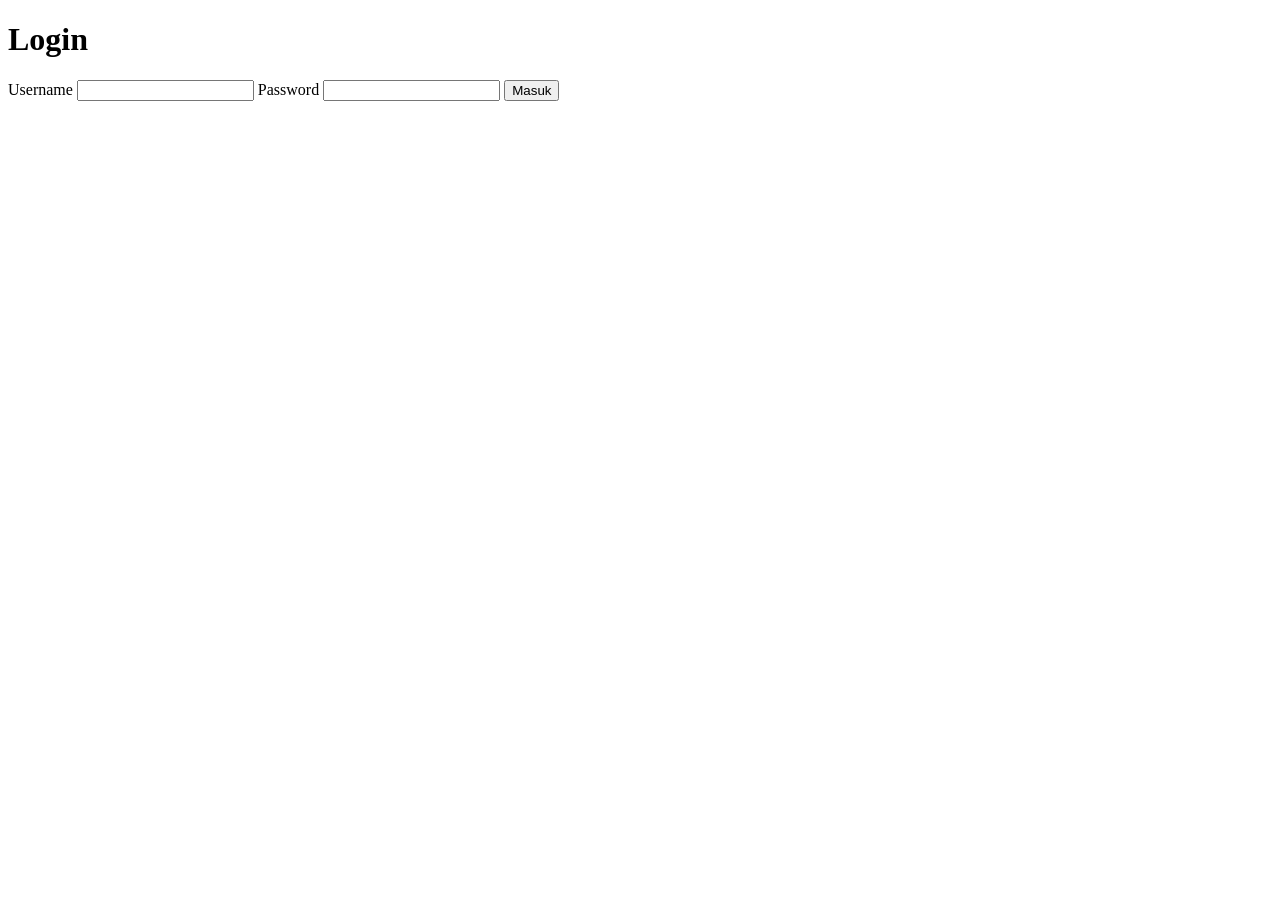
==== index.html @ fd8187f4 "Push Pertama" ====
<!DOCTYPE html>
<html lang="id">
<head>
  <meta charset="UTF-8" />
  <meta name="viewport" content="width=device-width, initial-scale=1.0" />
  <title>Catalog</title>
  <link rel="stylesheet" href="css/style.css" />
</head>
<body>
  <header class="navbar">
    <div class="navbar-search">
      <img src="img/Shopicons_Regular_Search.svg" alt="" class="search-icon" />
      <input type="text" id="search-input" placeholder="Cari produk atau kategori..." />
    </div>

    <div class="navbar-right">
      <a href="cart.html" id="cart-badge" class="cart-badge"><img src="img/Shopicons_Regular_Cart3.svg" alt="Keranjang" class="cart-icon" /> <span id="cart-count">0</span></a>

      <div class="account-menu">
        <button id="account-btn" class="account-icon-btn" aria-haspopup="true" aria-expanded="false" aria-label="Menu akun">
          <img src="img/Shopicons_Regular_Account.svg" alt="Akun" class="account-icon-img" />
        </button>

        <div id="account-dropdown" class="account-dropdown" hidden>
          <p id="dropdown-username" class="dropdown-username"></p>
          <a href="wishlist.html" class="dropdown-item"><img src="img/Shopicons_Regular_Heart.svg" alt="" class="dropdown-icon" /> Wishlist</a>
          <a href="settings.html" class="dropdown-item"><img src="img/Shopicons_Regular_Settings.svg" alt="" class="dropdown-icon" /> Setting</a>
          <button id="logout-btn" class="dropdown-item dropdown-logout" type="button">⎋ Keluar</button>
        </div>
      </div>
    </div>
  </header>

  <section class="toolbar">
    <select id="category-filter">
      <option value="">Semua kategori</option>

    </select>

    <select id="sort-select">
      <option value="">Urutkan</option>
      <option value="price-asc">Harga: Termurah</option>
      <option value="price-desc">Harga: Termahal</option>
      <option value="rating-desc">Rating tertinggi</option>
    </select>

    <span id="result-count"></span>
  </section>

  <p id="global-error" class="status-message" hidden></p>

  <main id="product-grid" class="product-grid">
  </main>

  <div class="load-more-wrapper">
    <button id="load-more-btn">Muat lebih banyak</button>
  </div>

  <div id="product-modal" class="modal-overlay" hidden>
    <div class="modal-box">
      <button id="modal-close" class="modal-close">&times;</button>
      <span id="modal-category" class="modal-category"></span>
      <img id="modal-image" src="" alt="" />
      <h2 id="modal-title"></h2>
      <p id="modal-brand"></p>
      <p id="modal-price-rating"></p>
      <p id="modal-stock"></p>
      <p id="modal-description"></p>
      <div class="modal-actions">
        <button id="modal-add-cart">Tambah ke Keranjang</button>
        <button id="modal-wishlist-btn" class="wishlist-icon-btn" aria-label="Tambah ke wishlist">
          <img src="img/Shopicons_Regular_Heart.svg" alt="" class="wishlist-heart-img" />
        </button>
      </div>
    </div>
  </div>

  <script src="js/theme.js" defer></script>
  <script src="js/account-menu.js" defer></script>
  <script src="js/catalog.js" defer></script>
</body>
</html>
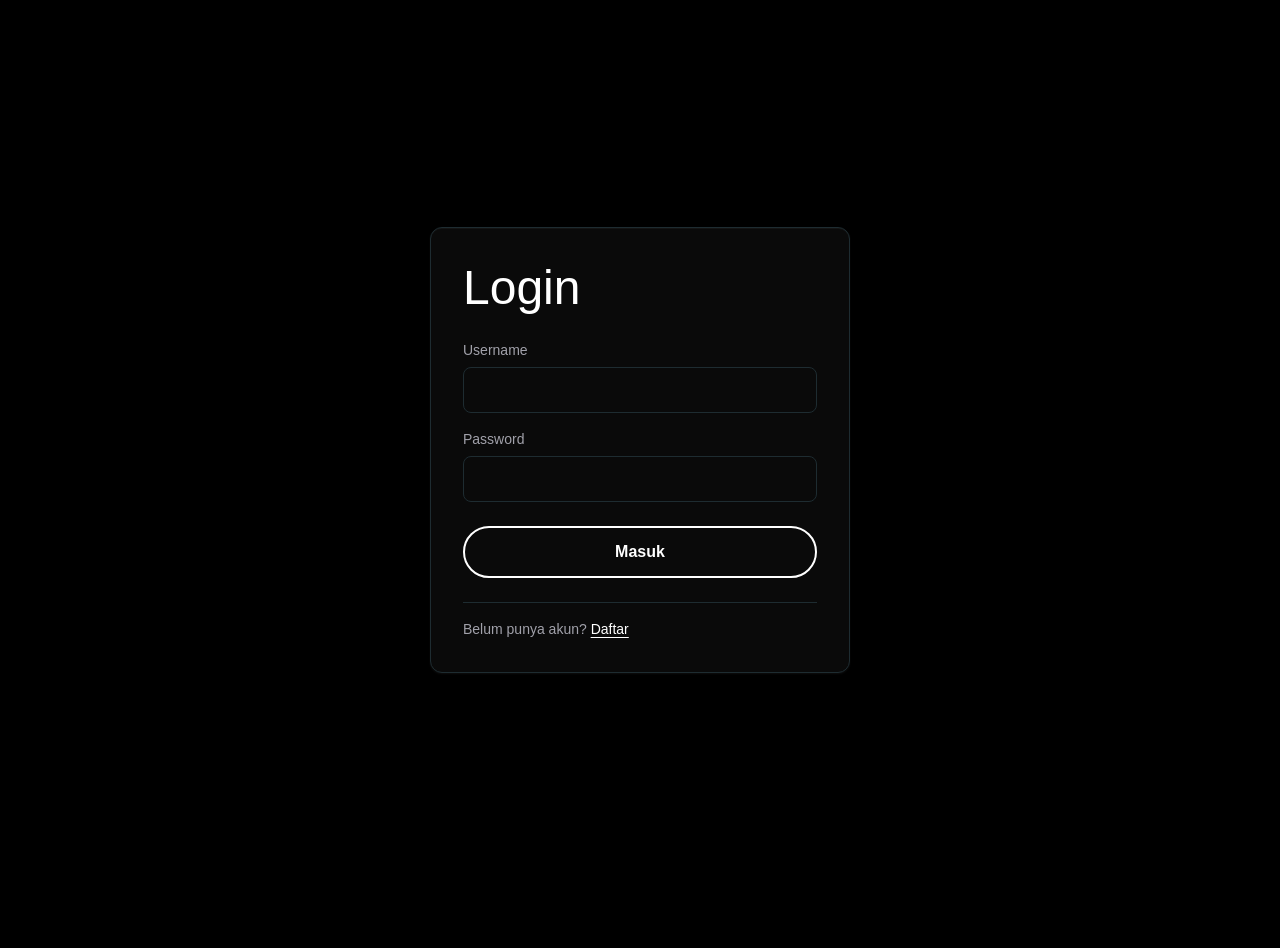
==== commit 10c7c32c: "feat(catalog): cart total in navbar, modal a11y, empty-cart cleanup Total belanja tampil di badge ke" ====
--- a/index.html
+++ b/index.html
@@ -8,13 +8,17 @@
 </head>
 <body>
   <header class="navbar">
+    <a href="index.html" class="navbar-brand">Mini Shopee</a>
+
     <div class="navbar-search">
       <img src="img/Shopicons_Regular_Search.svg" alt="" class="search-icon" />
       <input type="text" id="search-input" placeholder="Cari produk atau kategori..." />
     </div>
 
     <div class="navbar-right">
-      <a href="cart.html" id="cart-badge" class="cart-badge"><img src="img/Shopicons_Regular_Cart3.svg" alt="Keranjang" class="cart-icon" /> <span id="cart-count">0</span></a>
+      <p class="navbar-welcome" data-welcome></p>
+
+      <a href="cart.html" id="cart-badge" class="cart-badge"><img src="img/Shopicons_Regular_Cart3.svg" alt="Keranjang" class="cart-icon" /> <span id="cart-count">0</span> <span id="cart-total" class="cart-total">$0.00</span></a>
 
       <div class="account-menu">
         <button id="account-btn" class="account-icon-btn" aria-haspopup="true" aria-expanded="false" aria-label="Menu akun">
@@ -25,7 +29,7 @@
           <p id="dropdown-username" class="dropdown-username"></p>
           <a href="wishlist.html" class="dropdown-item"><img src="img/Shopicons_Regular_Heart.svg" alt="" class="dropdown-icon" /> Wishlist</a>
           <a href="settings.html" class="dropdown-item"><img src="img/Shopicons_Regular_Settings.svg" alt="" class="dropdown-icon" /> Setting</a>
-          <button id="logout-btn" class="dropdown-item dropdown-logout" type="button">⎋ Keluar</button>
+          <button id="logout-btn" class="dropdown-item dropdown-logout" type="button">Keluar</button>
         </div>
       </div>
     </div>
@@ -50,6 +54,7 @@
   <p id="global-error" class="status-message" hidden></p>
 
   <main id="product-grid" class="product-grid">
+    <p class="grid-loading">Memuat produk...</p>
   </main>
 
   <div class="load-more-wrapper">
@@ -57,8 +62,8 @@
   </div>
 
   <div id="product-modal" class="modal-overlay" hidden>
-    <div class="modal-box">
-      <button id="modal-close" class="modal-close">&times;</button>
+    <div class="modal-box" role="dialog" aria-modal="true" aria-labelledby="modal-title">
+      <button id="modal-close" class="modal-close" aria-label="Tutup">&times;</button>
       <span id="modal-category" class="modal-category"></span>
       <img id="modal-image" src="" alt="" />
       <h2 id="modal-title"></h2>
@@ -75,7 +80,6 @@
     </div>
   </div>
 
-  <script src="js/theme.js" defer></script>
   <script src="js/account-menu.js" defer></script>
   <script src="js/catalog.js" defer></script>
 </body>
--- a/css/style.css
+++ b/css/style.css
@@ -0,0 +1,1102 @@
+/* ============================================================
+   Shopifi — Cinematic & Transactional Commerce
+   Native CSS, no framework.
+   ============================================================ */
+
+:root {
+  --bg: #000000;
+  --bg-elevated: #0a0a0a;
+  --fg: #ffffff;
+  --line: #1e2c31; 
+  --muted: #a1a1aa; 
+  --accent: #ffffff;
+  
+  --aloe: #c1fbd4;
+  --pistachio: #d4f9e0;
+  
+  --btn-bg: transparent;
+  --btn-text: #ffffff;
+  --btn-border: #ffffff;
+  --btn-border-width: 2px;
+  --btn-hover-bg: #ffffff;
+  --btn-hover-text: #000000;
+
+  --font-display: "Neue Haas Grotesk Display", Helvetica, Arial, sans-serif;
+  --font-body: "Inter Variable", Inter, Helvetica, Arial, sans-serif;
+  
+  --card-shadow: 0 1px 2px rgba(255,255,255,0.05), inset 0 1px 0 rgba(255,255,255,0.04);
+  --card-bg: var(--bg-elevated);
+  --card-border: 1px solid var(--line);
+
+  --pad: 16px;
+  color-scheme: dark;
+}
+
+body.theme-light {
+  --bg: #fbfbf5; 
+  --bg-elevated: #ffffff;
+  --fg: #000000; 
+  --line: #e4e4e7; 
+  --muted: #71717a; 
+  --accent: #000000;
+  
+  --btn-bg: #000000;
+  --btn-text: #ffffff;
+  --btn-border: #000000;
+  --btn-border-width: 1px;
+  --btn-hover-bg: #3f3f46;
+  --btn-hover-text: #ffffff;
+  
+  --card-shadow: 0 8px 8px rgba(0,0,0,0.1), 0 4px 4px rgba(0,0,0,0.1), 0 2px 2px rgba(0,0,0,0.1), 0 0 0 1px rgba(0,0,0,0.1);
+  --card-bg: var(--bg-elevated);
+  --card-border: none; /* Shadow acts as border */
+
+  color-scheme: light;
+}
+
+/* ---------- RESET ---------- */
+
+*,
+*::before,
+*::after {
+  box-sizing: border-box;
+}
+
+body {
+  margin: 0;
+  min-height: 100vh;
+  background: var(--bg);
+  color: var(--fg);
+  font-family: var(--font-body);
+  font-feature-settings: "ss03";
+  font-size: 16px;
+  font-weight: 420;
+  line-height: 1.5;
+  -webkit-font-smoothing: antialiased;
+  padding-bottom: 48px;
+}
+
+[hidden] {
+  display: none !important;
+}
+
+h1,
+h2,
+h3 {
+  margin: 0;
+  font-family: var(--font-display);
+  font-weight: 330;
+  line-height: 1.15;
+}
+
+p {
+  margin: 0;
+}
+
+a {
+  color: var(--fg);
+  text-decoration: none;
+}
+
+a:hover {
+  text-decoration: underline;
+  text-underline-offset: 3px;
+}
+
+img {
+  display: block;
+  max-width: 100%;
+  border-radius: 8px;
+}
+
+/* ---------- KONTROL FORM ---------- */
+
+input,
+select,
+button {
+  font: inherit;
+  font-feature-settings: "ss03";
+}
+
+input,
+select {
+  color: var(--fg);
+  background: var(--bg-elevated);
+  border: 1px solid var(--line);
+  border-radius: 8px;
+  padding: 10px 12px;
+  min-height: 44px; /* R-03 */
+}
+
+input::placeholder {
+  color: var(--muted);
+}
+
+input:focus-visible,
+select:focus-visible,
+button:focus-visible,
+a:focus-visible {
+  outline: 2px solid var(--accent);
+  outline-offset: 2px;
+}
+
+label {
+  display: block;
+  margin-bottom: 6px;
+  font-size: 14px;
+  font-weight: 500;
+  color: var(--muted);
+}
+
+button {
+  padding: 12px 24px;
+  cursor: pointer;
+  background: var(--btn-bg);
+  color: var(--btn-text);
+  border: var(--btn-border-width) solid var(--btn-border);
+  border-radius: 9999px;
+  transition: background-color 0.12s linear, color 0.12s linear;
+  min-height: 44px; /* R-03 */
+  font-weight: 550;
+}
+
+button:hover:not(:disabled) {
+  background: var(--btn-hover-bg);
+  color: var(--btn-hover-text);
+}
+
+button:disabled {
+  cursor: not-allowed;
+  opacity: 0.4;
+}
+
+/* ---------- NAVBAR ---------- */
+
+.navbar {
+  position: sticky;
+  top: 0;
+  z-index: 20;
+  display: flex;
+  align-items: center;
+  gap: var(--pad);
+  flex-wrap: wrap;
+  padding: 16px var(--pad);
+  background: var(--bg);
+}
+
+.navbar-brand {
+  font-family: var(--font-display);
+  font-size: 24px;
+  font-weight: 500;
+  white-space: nowrap;
+}
+
+.navbar-brand:hover {
+  text-decoration: none;
+}
+
+.navbar-welcome {
+  margin-right: auto;
+  font-size: 14px;
+  color: var(--muted);
+}
+
+.navbar-welcome:empty {
+  display: none;
+}
+
+.navbar-search {
+  position: relative;
+  display: flex;
+  align-items: center;
+  gap: 8px;
+  flex: 1 1 260px;
+  min-width: 0;
+  max-width: 520px;
+}
+
+.search-icon,
+.cart-icon,
+.dropdown-icon,
+.account-icon-img {
+  width: 18px;
+  height: 18px;
+  filter: invert(1);
+}
+
+body.theme-light .search-icon,
+body.theme-light .cart-icon,
+body.theme-light .dropdown-icon,
+body.theme-light .account-icon-img {
+  filter: invert(0);
+}
+
+.navbar-search input {
+  width: 100%;
+  min-width: 0;
+}
+
+.navbar-right {
+  display: flex;
+  align-items: center;
+  gap: 12px;
+}
+
+.cart-badge {
+  display: flex;
+  align-items: center;
+  gap: 8px;
+  padding: 8px 16px;
+  border-radius: 9999px;
+  border: 1px solid var(--line);
+  background: var(--bg-elevated);
+  white-space: nowrap;
+  font-weight: 500;
+}
+
+.cart-badge:hover {
+  background: var(--btn-hover-bg);
+  color: var(--btn-hover-text);
+  text-decoration: none;
+}
+
+.cart-badge:hover img {
+  filter: invert(0);
+}
+
+body.theme-light .cart-badge:hover img {
+  filter: invert(1);
+}
+
+.cart-total {
+  color: var(--muted);
+}
+
+.cart-badge:hover .cart-total {
+  color: inherit;
+}
+
+/* ---------- DROPDOWN AKUN ---------- */
+
+.account-menu {
+  position: relative;
+}
+
+.account-icon-btn {
+  padding: 8px;
+  line-height: 0;
+  border: 1px solid var(--line);
+  border-radius: 9999px;
+  background: var(--bg-elevated);
+  min-height: 44px;
+  min-width: 44px;
+  display: flex;
+  align-items: center;
+  justify-content: center;
+}
+
+.account-dropdown {
+  position: absolute;
+  right: 0;
+  top: calc(100% + 6px);
+  min-width: 190px;
+  padding: 8px;
+  background: var(--bg-elevated);
+  border-radius: 12px;
+  box-shadow: var(--card-shadow);
+  border: var(--card-border);
+  z-index: 30;
+}
+
+.dropdown-username {
+  padding: 6px 8px 10px;
+  border-bottom: 1px solid var(--line);
+  margin-bottom: 6px;
+  font-size: 13px;
+  color: var(--muted);
+}
+
+.dropdown-item {
+  display: flex;
+  align-items: center;
+  gap: 8px;
+  width: 100%;
+  padding: 8px;
+  border: 1px solid transparent;
+  border-radius: 8px;
+  text-align: left;
+  background: transparent;
+  color: var(--fg);
+}
+
+.dropdown-item:hover {
+  background: var(--bg);
+  color: var(--fg);
+  text-decoration: none;
+}
+
+.dropdown-item:hover img {
+  filter: invert(1);
+}
+
+body.theme-light .dropdown-item:hover img {
+  filter: invert(0);
+}
+
+.dropdown-logout {
+  margin-top: 6px;
+  border-top: 1px solid var(--line);
+}
+
+/* ---------- LOGIN & SIGNUP ---------- */
+
+.login-container {
+  display: flex;
+  align-items: center;
+  justify-content: center;
+  min-height: 100vh;
+  padding: var(--pad);
+}
+
+.login-card {
+  width: 100%;
+  max-width: 420px;
+  padding: 32px;
+  background: var(--card-bg);
+  border-radius: 12px;
+  box-shadow: var(--card-shadow);
+  border: var(--card-border);
+}
+
+.login-card h1 {
+  margin-bottom: 8px;
+  font-size: 48px; /* display-md */
+}
+
+.login-card form {
+  display: flex;
+  flex-direction: column;
+  margin-top: 24px;
+}
+
+.login-card input {
+  width: 100%;
+  margin-bottom: 16px;
+}
+
+.login-card button[type="submit"] {
+  margin-top: 8px;
+}
+
+.login-switch {
+  margin-top: 24px;
+  padding-top: 16px;
+  border-top: 1px solid var(--line);
+  font-size: 14px;
+  color: var(--muted);
+}
+
+.login-switch a {
+  text-decoration: underline;
+  text-underline-offset: 3px;
+}
+
+/* ---------- PAGE TITLE ---------- */
+
+.page-title {
+  margin: 0;
+  padding: 32px var(--pad);
+  font-size: 48px; /* display-md */
+}
+
+/* ---------- TOOLBAR ---------- */
+
+.toolbar {
+  display: flex;
+  align-items: center;
+  gap: 12px;
+  flex-wrap: wrap;
+  padding: 14px var(--pad);
+}
+
+.toolbar #result-count {
+  margin-left: auto;
+  font-size: 14px;
+  color: var(--muted);
+}
+
+/* ---------- PESAN STATUS ---------- */
+
+.status-message {
+  margin: 16px var(--pad) 0;
+  padding: 12px 16px;
+  border-radius: 8px;
+  background: var(--bg-elevated);
+  border: 1px solid var(--line);
+  font-size: 14px;
+}
+
+.login-card .status-message {
+  margin: 16px 0 0;
+}
+
+.status-error {
+  border-color: #ef4444;
+  color: #ef4444;
+}
+
+.status-success {
+  border-color: #10b981;
+  color: #10b981;
+}
+
+.empty-message {
+  margin: 0;
+  padding: 64px var(--pad);
+  text-align: center;
+  color: var(--muted);
+  grid-column: 1 / -1;
+}
+
+.switch-view-link {
+  display: inline-block;
+  margin-top: 12px;
+  text-decoration: underline;
+  text-underline-offset: 3px;
+}
+
+/* PRODUCT GRID */
+
+.product-grid {
+  display: grid;
+  grid-template-columns: repeat(auto-fill, minmax(240px, 1fr));
+  gap: 24px;
+  padding: 0 var(--pad) var(--pad);
+}
+
+.grid-loading {
+  grid-column: 1 / -1;
+  padding: 56px var(--pad);
+  text-align: center;
+  color: var(--muted);
+}
+
+.product-card {
+  position: relative;
+  display: flex;
+  flex-direction: column;
+  gap: 12px;
+  padding: 16px;
+  background: var(--card-bg);
+  border-radius: 12px;
+  box-shadow: var(--card-shadow);
+  border: var(--card-border);
+  cursor: pointer;
+  transition: transform 0.2s ease;
+}
+
+.product-card:hover {
+  transform: translateY(-2px);
+}
+
+.product-card > img {
+  width: 100%;
+  aspect-ratio: 1 / 1;
+  object-fit: cover;
+  border-radius: 8px;
+  background: var(--bg);
+}
+
+.product-category {
+  font-size: 12px;
+  color: var(--muted);
+  text-transform: uppercase;
+  letter-spacing: 0.72px; /* eyebrow-cap */
+}
+
+.product-title {
+  font-size: 18px; /* heading-sm */
+  font-family: var(--font-display);
+  font-weight: 500;
+  min-height: 2.6em;
+}
+
+.product-price {
+  margin-top: auto;
+  font-size: 20px; /* heading-md */
+  font-family: var(--font-display);
+  font-weight: 500;
+}
+
+.product-rating {
+  margin-left: 8px;
+  font-size: 14px;
+  color: var(--muted);
+}
+
+.discount-badge {
+  position: absolute;
+  top: 24px;
+  left: 24px;
+  z-index: 2;
+  padding: 4px 12px;
+  background: var(--pistachio);
+  color: #000;
+  font-size: 12px;
+  font-weight: 500;
+  border-radius: 9999px;
+  letter-spacing: 0.72px;
+}
+
+.wishlist-btn,
+.wishlist-icon-btn {
+  position: absolute;
+  top: 24px;
+  right: 24px;
+  z-index: 2;
+  padding: 10px;
+  line-height: 0;
+  border-radius: 9999px;
+  background: var(--bg-elevated);
+  border: 1px solid var(--line);
+  min-height: 44px;
+  min-width: 44px;
+  display: flex;
+  align-items: center;
+  justify-content: center;
+}
+
+.wishlist-btn img,
+.wishlist-icon-btn img {
+  width: 16px;
+  height: 16px;
+  filter: invert(1);
+}
+
+body.theme-light .wishlist-btn img,
+body.theme-light .wishlist-icon-btn img {
+  filter: invert(0);
+}
+
+.wishlist-btn.active {
+  background: var(--accent);
+  border-color: var(--accent);
+}
+
+body.theme-light .wishlist-btn.active img,
+body.theme-light .wishlist-icon-btn.active img {
+  filter: invert(1);
+}
+
+.add-to-cart-btn {
+  margin-top: 12px;
+  width: 100%;
+}
+
+.load-more-wrapper {
+  display: flex;
+  justify-content: center;
+  padding: 32px var(--pad);
+}
+
+.load-more-wrapper button {
+  min-width: 220px;
+}
+
+/* MODAL */
+
+.modal-overlay {
+  position: fixed;
+  inset: 0;
+  z-index: 40;
+  display: flex;
+  align-items: center;
+  justify-content: center;
+  padding: var(--pad);
+  background: rgba(0, 0, 0, 0.8);
+  overflow-y: auto;
+}
+
+.modal-box {
+  position: relative;
+  width: 100%;
+  max-width: 520px;
+  max-height: 90vh;
+  overflow-y: auto;
+  padding: 32px;
+  background: var(--card-bg);
+  border-radius: 12px;
+  box-shadow: var(--card-shadow);
+  border: var(--card-border);
+}
+
+.modal-close {
+  position: absolute;
+  top: 16px;
+  right: 16px;
+  z-index: 2;
+  padding: 13px;
+  min-width: 44px;
+  min-height: 44px;
+  display: flex;
+  align-items: center;
+  justify-content: center;
+  font-size: 18px;
+  line-height: 1;
+  border-radius: 9999px;
+  background: transparent;
+  border: none;
+  color: var(--fg);
+}
+
+.modal-box > img {
+  width: 100%;
+  max-height: 300px;
+  object-fit: contain;
+  margin: 16px 0;
+  border-radius: 8px;
+}
+
+.modal-category {
+  display: inline-block;
+  padding: 4px 12px;
+  background: var(--bg-elevated);
+  border-radius: 9999px;
+  font-size: 12px;
+  text-transform: uppercase;
+  letter-spacing: 0.72px;
+  color: var(--muted);
+}
+
+.modal-box h2 {
+  margin: 16px 0 8px;
+  font-size: 28px; /* heading-xl */
+}
+
+.modal-box p {
+  margin-bottom: 12px;
+  font-size: 16px;
+  color: var(--muted);
+}
+
+.modal-box #modal-title ~ p,
+.modal-box #modal-price-rating {
+  color: var(--fg);
+}
+
+.modal-actions {
+  display: flex;
+  gap: 12px;
+  margin-top: 24px;
+  padding-top: 24px;
+  border-top: 1px solid var(--line);
+}
+
+.modal-actions > button:first-child {
+  flex: 1;
+}
+
+.wishlist-icon-btn {
+  position: static;
+}
+
+.wishlist-icon-btn.active {
+  background: var(--accent);
+  border-color: var(--accent);
+}
+
+/* CART */
+
+.cart-layout {
+  display: grid;
+  grid-template-columns: 1fr 340px;
+  align-items: start;
+  gap: 32px;
+  padding: 0 var(--pad);
+}
+
+.cart-list-wrapper {
+  background: var(--card-bg);
+  border-radius: 12px;
+  box-shadow: var(--card-shadow);
+  border: var(--card-border);
+  overflow: hidden;
+}
+
+.cart-select-all-row {
+  padding: 16px 24px;
+  border-bottom: 1px solid var(--line);
+  background: var(--bg-elevated);
+}
+
+.cart-checkbox-label {
+  display: flex;
+  align-items: center;
+  gap: 12px;
+  margin: 0;
+  color: var(--fg);
+  font-size: 14px;
+  cursor: pointer;
+}
+
+input[type="checkbox"] {
+  appearance: none;
+  width: 20px;
+  height: 20px;
+  border-radius: 4px;
+  border: 1px solid var(--line);
+  background: var(--bg-elevated);
+  padding: 0;
+  flex: none;
+  cursor: pointer;
+  position: relative;
+}
+
+input[type="checkbox"]:checked {
+  background: var(--accent);
+  border-color: var(--accent);
+}
+
+input[type="checkbox"]:checked::after {
+  content: "✔";
+  position: absolute;
+  top: 50%;
+  left: 50%;
+  transform: translate(-50%, -50%);
+  color: var(--bg);
+  font-size: 12px;
+}
+
+.cart-row {
+  display: grid;
+  grid-template-columns: auto 80px 1fr auto auto auto;
+  align-items: center;
+  gap: 16px;
+  padding: 24px;
+  border-bottom: 1px solid var(--line);
+}
+
+.cart-row:last-child {
+  border-bottom: none;
+}
+
+.cart-row > img {
+  width: 80px;
+  height: 80px;
+  object-fit: cover;
+  border-radius: 8px;
+}
+
+.cart-row-info {
+  min-width: 0;
+}
+
+.cart-row-title {
+  font-size: 16px;
+  font-weight: 550;
+  overflow-wrap: anywhere;
+}
+
+.cart-row-price {
+  margin-top: 4px;
+  font-size: 14px;
+  color: var(--muted);
+}
+
+.qty-stepper {
+  display: flex;
+  align-items: center;
+  border: 1px solid var(--line);
+  border-radius: 8px;
+  overflow: hidden;
+}
+
+.qty-btn {
+  padding: 8px 12px;
+  border: none;
+  border-radius: 0;
+  background: transparent;
+  color: var(--fg);
+  min-height: 44px;
+}
+
+.qty-btn:hover:not(:disabled) {
+  background: var(--bg-elevated);
+  color: var(--fg);
+}
+
+.qty-value {
+  min-width: 32px;
+  text-align: center;
+  font-size: 14px;
+}
+
+.cart-row-subtotal {
+  min-width: 96px;
+  text-align: right;
+  font-size: 16px;
+  font-weight: 550;
+}
+
+.remove-cart-btn {
+  padding: 8px;
+  border: 1px solid var(--line);
+  border-radius: 9999px;
+  min-height: 44px;
+  min-width: 44px;
+  display: flex;
+  align-items: center;
+  justify-content: center;
+}
+
+.remove-cart-btn:hover {
+  background: #ef4444;
+  border-color: #ef4444;
+  color: #ffffff;
+}
+
+.cart-summary {
+  position: sticky;
+  top: 88px;
+  padding: 32px;
+  background: var(--card-bg);
+  border-radius: 12px;
+  box-shadow: var(--card-shadow);
+  border: var(--card-border);
+}
+
+.cart-summary h2 {
+  margin-bottom: 24px;
+  font-size: 20px;
+}
+
+.cart-summary-row {
+  display: flex;
+  justify-content: space-between;
+  gap: 12px;
+  padding: 12px 0;
+  border-bottom: 1px solid var(--line);
+  font-size: 14px;
+}
+
+.cart-summary-total {
+  margin-top: 8px;
+  font-size: 20px;
+  font-weight: 550;
+  border-bottom: none;
+}
+
+.cart-summary button {
+  width: 100%;
+  margin-top: 24px;
+}
+
+.cart-summary .status-message {
+  margin: 16px 0 0;
+}
+
+/* SETTINGS */
+
+input[type="checkbox"][role="switch"] {
+  appearance: none;
+  width: 44px;
+  height: 24px;
+  border: 1px solid var(--line);
+  background: var(--bg-elevated);
+  border-radius: 9999px;
+  position: relative;
+  cursor: pointer;
+}
+
+input[type="checkbox"][role="switch"]::after {
+  content: "";
+  position: absolute;
+  top: 2px;
+  left: 2px;
+  width: 18px;
+  height: 18px;
+  background: var(--muted);
+  border-radius: 50%;
+  transition: transform 0.2s;
+}
+
+input[type="checkbox"][role="switch"]:checked {
+  background: var(--accent);
+  border-color: var(--accent);
+}
+
+input[type="checkbox"][role="switch"]:checked::after {
+  background: var(--bg);
+  transform: translateX(20px);
+}
+
+.settings-layout {
+  display: grid;
+  grid-template-columns: 240px 1fr;
+  align-items: start;
+  gap: 32px;
+  padding: 0 var(--pad);
+}
+
+.settings-sidebar {
+  display: flex;
+  flex-direction: column;
+  background: var(--card-bg);
+  border-radius: 12px;
+  box-shadow: var(--card-shadow);
+  border: var(--card-border);
+  overflow: hidden;
+}
+
+.settings-nav-item {
+  border: 0;
+  border-bottom: 1px solid var(--line);
+  text-align: left;
+  border-radius: 0;
+  padding: 16px 24px;
+  background: transparent;
+  color: var(--fg);
+}
+
+.settings-nav-item:last-child {
+  border-bottom: none;
+}
+
+.settings-nav-item.active {
+  background: var(--bg-elevated);
+  font-weight: 550;
+}
+
+.settings-content {
+  min-width: 0;
+}
+
+.settings-card {
+  max-width: 520px;
+  padding: 32px;
+  background: var(--card-bg);
+  border-radius: 12px;
+  box-shadow: var(--card-shadow);
+  border: var(--card-border);
+}
+
+.settings-card h2 {
+  margin-bottom: 8px;
+  font-size: 20px;
+}
+
+.settings-card-desc {
+  margin-bottom: 24px;
+  padding-bottom: 16px;
+  border-bottom: 1px solid var(--line);
+  font-size: 14px;
+  color: var(--muted);
+}
+
+.settings-card form {
+  display: flex;
+  flex-direction: column;
+}
+
+.settings-card input,
+.settings-card select {
+  width: 100%;
+  margin-bottom: 20px;
+}
+
+.toggle-row {
+  display: flex;
+  align-items: center;
+  justify-content: space-between;
+  gap: var(--pad);
+  margin: 0;
+  padding: 16px 0 0;
+  border-top: 1px solid var(--line);
+  color: var(--fg);
+  font-size: 14px;
+  cursor: pointer;
+}
+
+/* RESPONSIF */
+
+@media (max-width: 860px) {
+  .cart-layout,
+  .settings-layout {
+    grid-template-columns: 1fr;
+  }
+}
+
+@media (max-width: 560px) {
+  .navbar-welcome {
+    order: 3;
+    width: 100%;
+    margin-right: 0;
+  }
+
+  .navbar .navbar-search {
+    order: 2;
+    flex: 1 1 100%;
+    max-width: 100%;
+  }
+
+  .navbar-right {
+    margin-left: auto;
+  }
+
+  .product-grid {
+    grid-template-columns: repeat(auto-fill, minmax(min(160px, 100%), 1fr));
+  }
+
+  .toolbar select {
+    flex: 1 1 100%;
+  }
+
+  .toolbar #result-count {
+    margin-left: 0;
+    width: 100%;
+  }
+
+  .cart-row {
+    grid-template-columns: auto 64px 1fr;
+    row-gap: 16px;
+  }
+  .cart-row > input[type="checkbox"] {
+    grid-column: 1;
+    grid-row: 1;
+  }
+  .cart-row > img {
+    grid-column: 2;
+    grid-row: 1;
+    width: 64px;
+    height: 64px;
+  }
+  .cart-row-info {
+    grid-column: 3;
+    grid-row: 1;
+  }
+  .qty-stepper {
+    grid-column: 1 / span 2;
+    grid-row: 2;
+  }
+  .cart-row-subtotal {
+    grid-column: 3;
+    grid-row: 2;
+    justify-self: end;
+    align-self: center;
+  }
+  .remove-cart-btn {
+    grid-column: 1 / -1;
+    grid-row: 3;
+    width: 100%;
+    margin-top: 4px;
+  }
+
+  .qty-btn {
+    min-height: 44px;
+    min-width: 44px;
+  }
+
+  .cart-checkbox-label {
+    min-height: 44px;
+  }
+}
